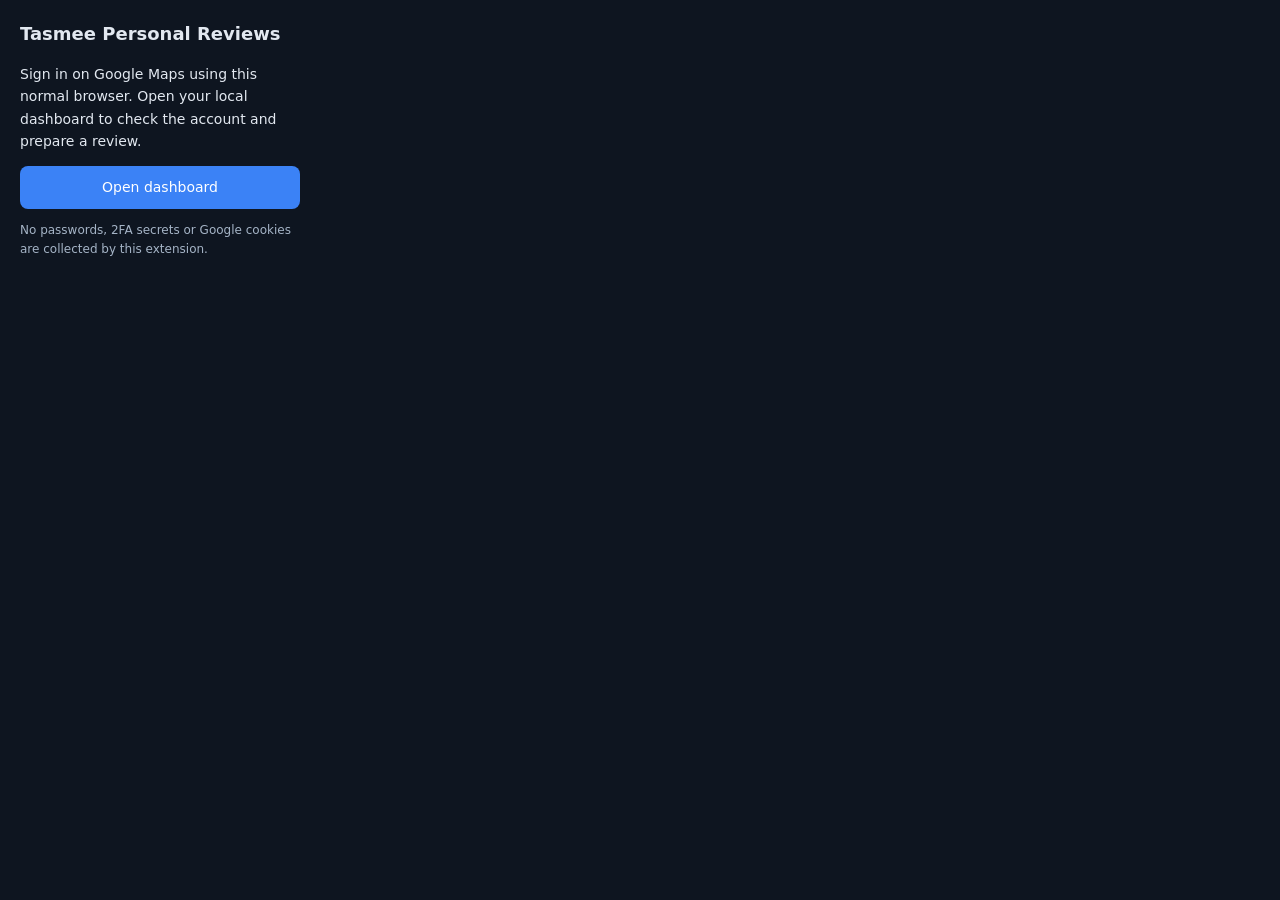
==== chrome_extension/popup.html @ 25e0cd3e "Build local personal review workflow with Firefox, history and saved-status checks" ====
<!doctype html><html lang="en"><head><meta charset="utf-8"><title>Tasmee</title><link rel="stylesheet" href="popup.css"></head><body><h1>Tasmee Personal Reviews</h1><p>Sign in on Google Maps using this normal browser. Open your local dashboard to check the account and prepare a review.</p><a href="http://127.0.0.1:5000/" target="_blank" rel="noopener">Open dashboard</a><p class="small">No passwords, 2FA secrets or Google cookies are collected by this extension.</p></body></html>
---- chrome_extension/popup.css ----
body{width:280px;margin:0;padding:20px;background:#0e1520;color:#e2e8f0;font:14px/1.6 system-ui,sans-serif}h1{font-size:18px;margin:0 0 12px}a{display:block;background:#3b82f6;color:white;padding:10px;border-radius:8px;text-decoration:none;text-align:center}.small{font-size:12px;color:#a5b4c6}
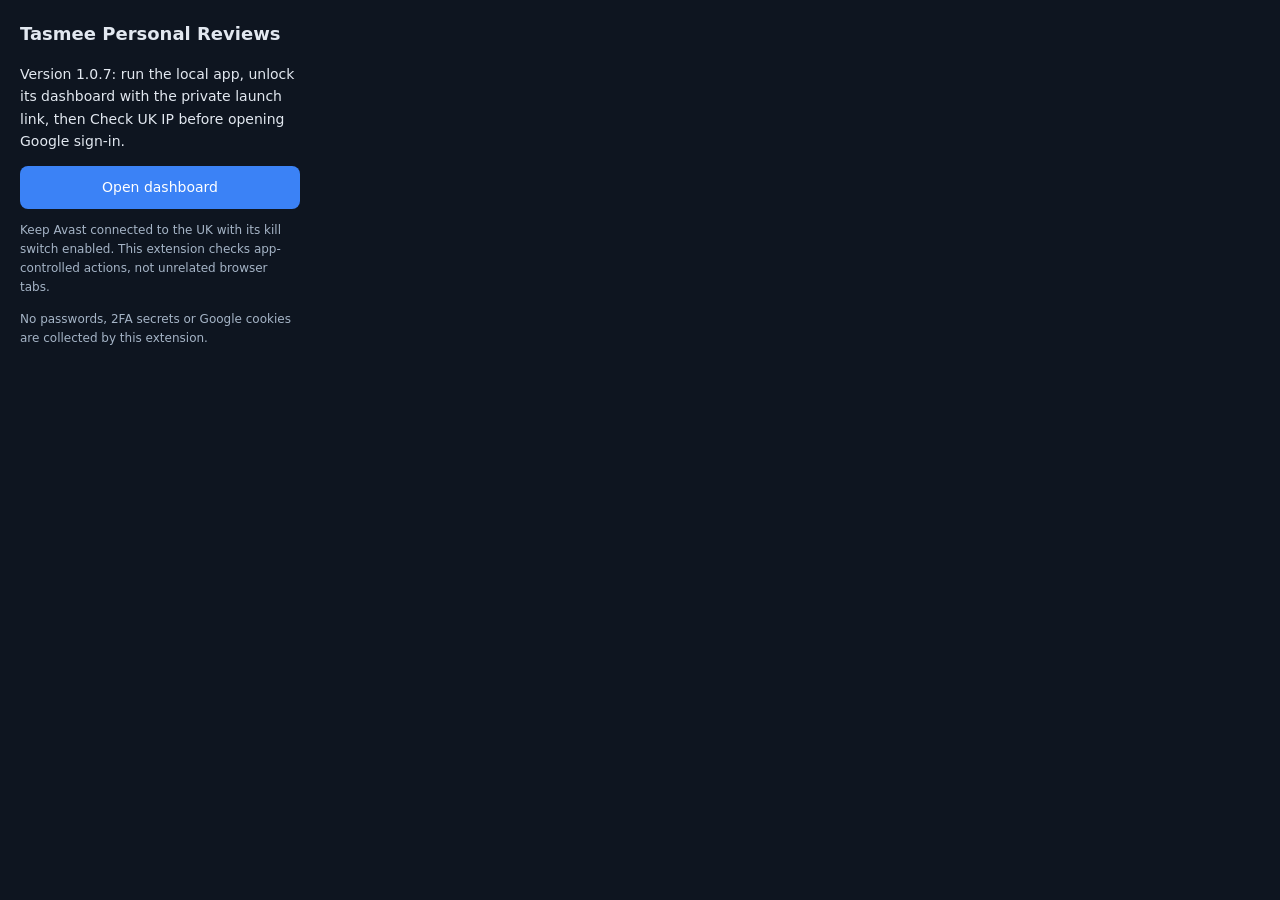
==== commit e8bffffb: "Make signed Firefox 1.0.7 the guarded default review flow" ====
--- a/chrome_extension/popup.html
+++ b/chrome_extension/popup.html
@@ -1 +1 @@
-<!doctype html><html lang="en"><head><meta charset="utf-8"><title>Tasmee</title><link rel="stylesheet" href="popup.css"></head><body><h1>Tasmee Personal Reviews</h1><p>Sign in on Google Maps using this normal browser. Open your local dashboard to check the account and prepare a review.</p><a href="http://127.0.0.1:5000/" target="_blank" rel="noopener">Open dashboard</a><p class="small">No passwords, 2FA secrets or Google cookies are collected by this extension.</p></body></html>
+<!doctype html><html lang="en"><head><meta charset="utf-8"><title>Tasmee</title><link rel="stylesheet" href="popup.css"></head><body><h1>Tasmee Personal Reviews</h1><p>Version 1.0.7: run the local app, unlock its dashboard with the private launch link, then Check UK IP before opening Google sign-in.</p><a href="http://127.0.0.1:5000/" target="_blank" rel="noopener">Open dashboard</a><p class="small">Keep Avast connected to the UK with its kill switch enabled. This extension checks app-controlled actions, not unrelated browser tabs.</p><p class="small">No passwords, 2FA secrets or Google cookies are collected by this extension.</p></body></html>
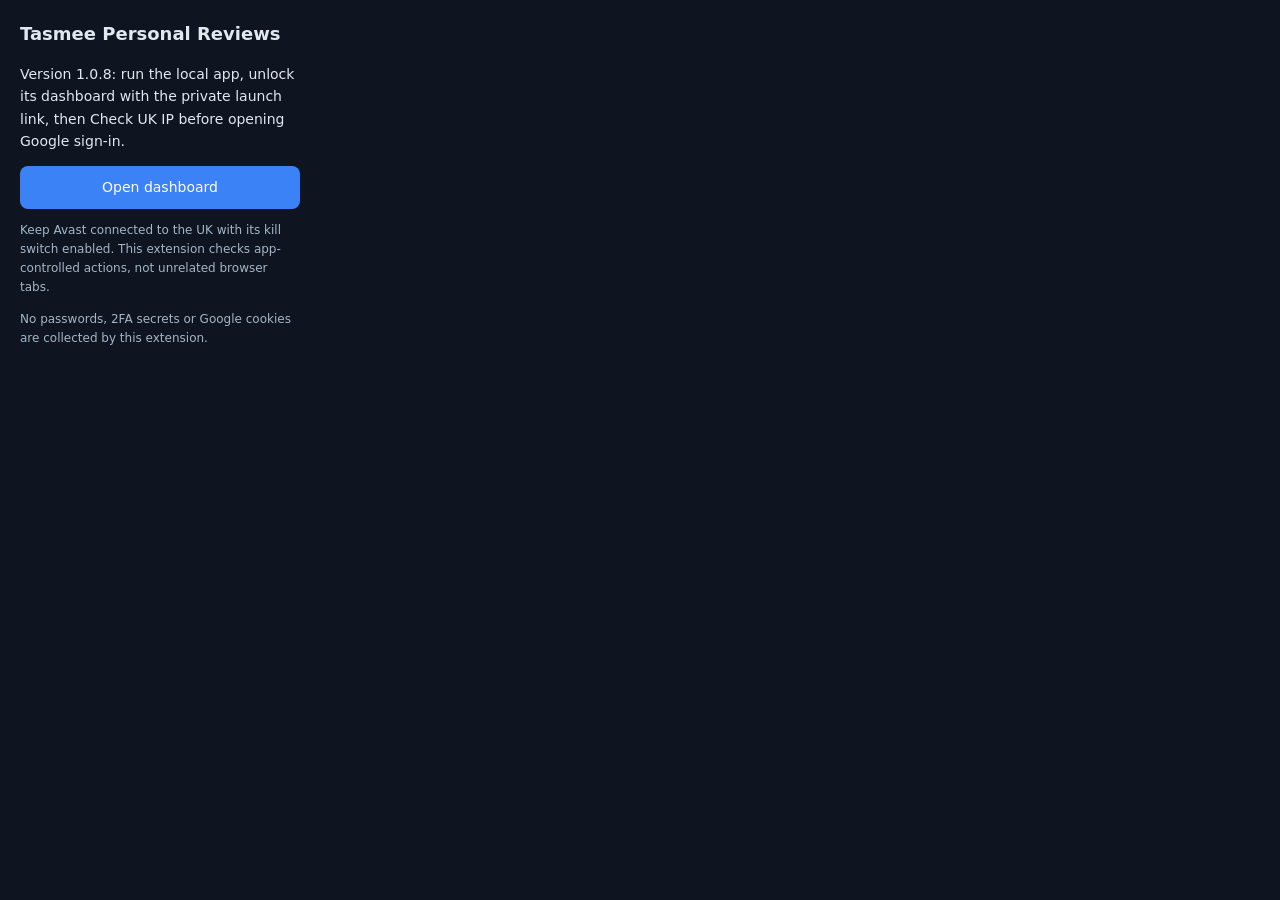
==== commit 5edb99f7: "Fix Firefox native fetch receiver in extension 1.0.8" ====
--- a/chrome_extension/popup.html
+++ b/chrome_extension/popup.html
@@ -1 +1 @@
-<!doctype html><html lang="en"><head><meta charset="utf-8"><title>Tasmee</title><link rel="stylesheet" href="popup.css"></head><body><h1>Tasmee Personal Reviews</h1><p>Version 1.0.7: run the local app, unlock its dashboard with the private launch link, then Check UK IP before opening Google sign-in.</p><a href="http://127.0.0.1:5000/" target="_blank" rel="noopener">Open dashboard</a><p class="small">Keep Avast connected to the UK with its kill switch enabled. This extension checks app-controlled actions, not unrelated browser tabs.</p><p class="small">No passwords, 2FA secrets or Google cookies are collected by this extension.</p></body></html>
+<!doctype html><html lang="en"><head><meta charset="utf-8"><title>Tasmee</title><link rel="stylesheet" href="popup.css"></head><body><h1>Tasmee Personal Reviews</h1><p>Version 1.0.8: run the local app, unlock its dashboard with the private launch link, then Check UK IP before opening Google sign-in.</p><a href="http://127.0.0.1:5000/" target="_blank" rel="noopener">Open dashboard</a><p class="small">Keep Avast connected to the UK with its kill switch enabled. This extension checks app-controlled actions, not unrelated browser tabs.</p><p class="small">No passwords, 2FA secrets or Google cookies are collected by this extension.</p></body></html>
